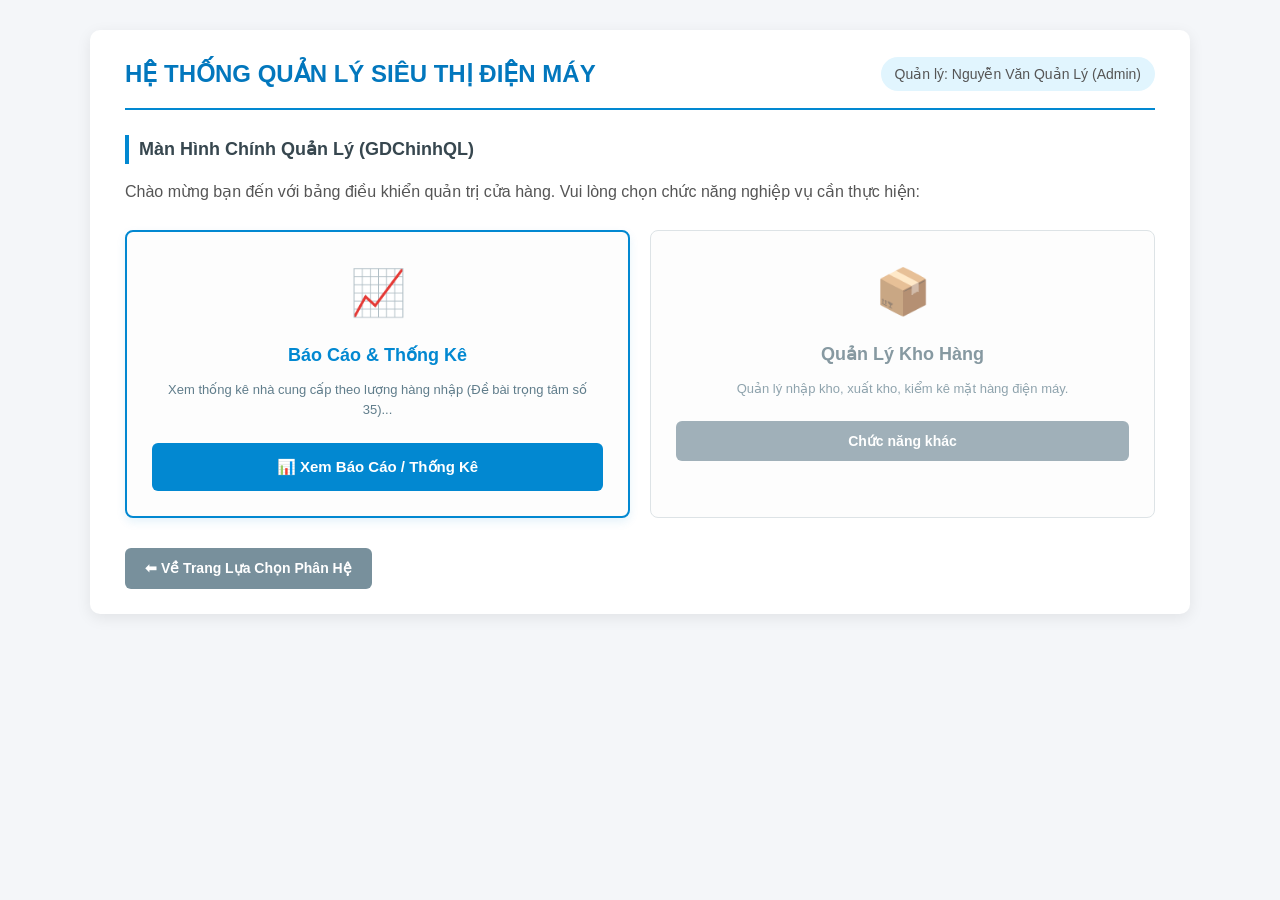
==== ShopMan/preview/GDChinhQL.html @ 8eb51df7 "Add files via upload" ====
<!DOCTYPE html>
<html lang="vi">
<head>
    <meta charset="UTF-8">
    <title>Trang Chủ Quản Lý - ShopMan</title>
    <link rel="stylesheet" href="../src/main/webapp/css/style.css">
</head>
<body>
    <div class="container">
        <div class="header">
            <h1>HỆ THỐNG QUẢN LÝ SIÊU THỊ ĐIỆN MÁY</h1>
            <div class="user-info">Quản lý: Nguyễn Văn Quản Lý (Admin)</div>
        </div>

        <h2 class="sub-header">Màn Hình Chính Quản Lý (GDChinhQL)</h2>
        <p style="margin-bottom: 25px; color: #555;">
            Chào mừng bạn đến với bảng điều khiển quản trị cửa hàng. Vui lòng chọn chức năng nghiệp vụ cần thực hiện:
        </p>

        <div style="display: grid; grid-template-columns: repeat(auto-fit, minmax(280px, 1fr)); gap: 20px; margin-bottom: 30px;">
            <div style="background: #fdfdfd; border: 2px solid #0288d1; padding: 25px; border-radius: 8px; text-align: center; box-shadow: 0 4px 10px rgba(2, 136, 209, 0.1);">
                <div style="font-size: 45px; margin-bottom: 12px;">📈</div>
                <h3 style="color: #0288d1; margin-bottom: 10px; font-size: 18px;">Báo Cáo & Thống Kê</h3>
                <p style="font-size: 13px; color: #607d8b; margin-bottom: 22px;">Xem thống kê nhà cung cấp theo lượng hàng nhập (Đề bài trọng tâm số 35)...</p>
                <a href="GDChonLoaiTK.html" class="btn btn-primary" style="width: 100%; padding: 12px; font-size: 15px;">📊 Xem Báo Cáo / Thống Kê</a>
            </div>

            <div style="background: #fdfdfd; border: 1px solid #cfd8dc; padding: 25px; border-radius: 8px; text-align: center; opacity: 0.7;">
                <div style="font-size: 45px; margin-bottom: 12px;">📦</div>
                <h3 style="color: #546e7a; margin-bottom: 10px; font-size: 18px;">Quản Lý Kho Hàng</h3>
                <p style="font-size: 13px; color: #607d8b; margin-bottom: 22px;">Quản lý nhập kho, xuất kho, kiểm kê mặt hàng điện máy.</p>
                <button class="btn btn-secondary" style="width: 100%; padding: 12px;" disabled>Chức năng khác</button>
            </div>
        </div>

        <div class="footer-nav">
            <a href="index.html" class="btn btn-secondary">⬅ Về Trang Lựa Chọn Phân Hệ</a>
        </div>
    </div>
</body>
</html>
---- ShopMan/src/main/webapp/css/style.css ----
/* ========================================================
   CSS STYLING CHO HỆ THỐNG QUẢN LÝ SIÊU THỊ ĐIỆN MÁY (SHOPMAN)
   PTTKHTTT - PTIT
======================================================== */

* {
    box-sizing: border-box;
    margin: 0;
    padding: 0;
    font-family: 'Segoe UI', Tahoma, Geneva, Verdana, sans-serif;
}

body {
    background-color: #f4f6f9;
    color: #333;
    line-height: 1.6;
}

.container {
    max-width: 1100px;
    margin: 30px auto;
    padding: 25px 35px;
    background: #ffffff;
    border-radius: 10px;
    box-shadow: 0 4px 15px rgba(0, 0, 0, 0.08);
}

.header {
    border-bottom: 2px solid #0288d1;
    padding-bottom: 15px;
    margin-bottom: 25px;
    display: flex;
    justify-content: space-between;
    align-items: center;
}

.header h1 {
    color: #0277bd;
    font-size: 24px;
    text-transform: uppercase;
}

.header .user-info {
    font-size: 14px;
    color: #555;
    background: #e1f5fe;
    padding: 6px 14px;
    border-radius: 20px;
    font-weight: 500;
}

.sub-header {
    color: #37474f;
    font-size: 18px;
    margin-bottom: 15px;
    border-left: 4px solid #0288d1;
    padding-left: 10px;
}

/* Form & Input controls */
.search-box, .filter-box {
    background: #f8f9fa;
    padding: 20px;
    border-radius: 8px;
    margin-bottom: 25px;
    border: 1px solid #e0e0e0;
}

.form-group {
    display: flex;
    gap: 15px;
    align-items: center;
    flex-wrap: wrap;
}

.form-group label {
    font-weight: 600;
    color: #455a64;
}

input[type="text"], input[type="date"], select {
    padding: 9px 14px;
    border: 1px solid #cfd8dc;
    border-radius: 6px;
    font-size: 14px;
    outline: none;
    transition: 0.2s border-color;
}

input[type="text"]:focus, input[type="date"]:focus, select:focus {
    border-color: #0288d1;
}

.btn {
    display: inline-block;
    padding: 9px 20px;
    border: none;
    border-radius: 6px;
    font-size: 14px;
    font-weight: 600;
    cursor: pointer;
    text-decoration: none;
    transition: 0.2s background;
    text-align: center;
}

.btn-primary {
    background: #0288d1;
    color: #ffffff;
}

.btn-primary:hover {
    background: #01579b;
}

.btn-secondary {
    background: #78909c;
    color: #ffffff;
}

.btn-secondary:hover {
    background: #546e7a;
}

.btn-success {
    background: #2e7d32;
    color: #ffffff;
}

.btn-success:hover {
    background: #1b5e20;
}

/* Bảng dữ liệu Table */
.data-table {
    width: 100%;
    border-collapse: collapse;
    margin-top: 15px;
    margin-bottom: 25px;
}

.data-table th, .data-table td {
    padding: 12px 14px;
    border: 1px solid #e0e0e0;
    text-align: left;
    font-size: 14px;
}

.data-table th {
    background-color: #0288d1;
    color: #ffffff;
    font-weight: 600;
    text-transform: uppercase;
    font-size: 13px;
    letter-spacing: 0.5px;
}

.data-table tr:nth-child(even) {
    background-color: #f9fbfd;
}

.data-table tr:hover {
    background-color: #e1f5fe;
}

.data-table td.text-center {
    text-align: center;
}

.data-table td.text-right {
    text-align: right;
}

.data-table tr.total-row {
    background-color: #fff9c4 !important;
    font-weight: bold;
    color: #b71c1c;
}

/* Chi tiết Card Info */
.info-card {
    background: #fafafa;
    border: 1px solid #e0e0e0;
    border-radius: 8px;
    padding: 20px;
    margin-bottom: 20px;
}

.info-row {
    display: flex;
    margin-bottom: 12px;
}

.info-label {
    width: 220px;
    font-weight: 600;
    color: #546e7a;
}

.info-value {
    flex: 1;
    color: #263238;
}

/* Alert Thông báo */
.alert {
    padding: 14px 18px;
    border-radius: 6px;
    margin-bottom: 20px;
    font-size: 14px;
}

.alert-danger {
    background: #ffebee;
    color: #c62828;
    border: 1px solid #ffcdd2;
}

.alert-info {
    background: #e1f5fe;
    color: #0277bd;
    border: 1px solid #b3e5fc;
}

.footer-nav {
    margin-top: 25px;
    display: flex;
    justify-content: space-between;
    align-items: center;
}
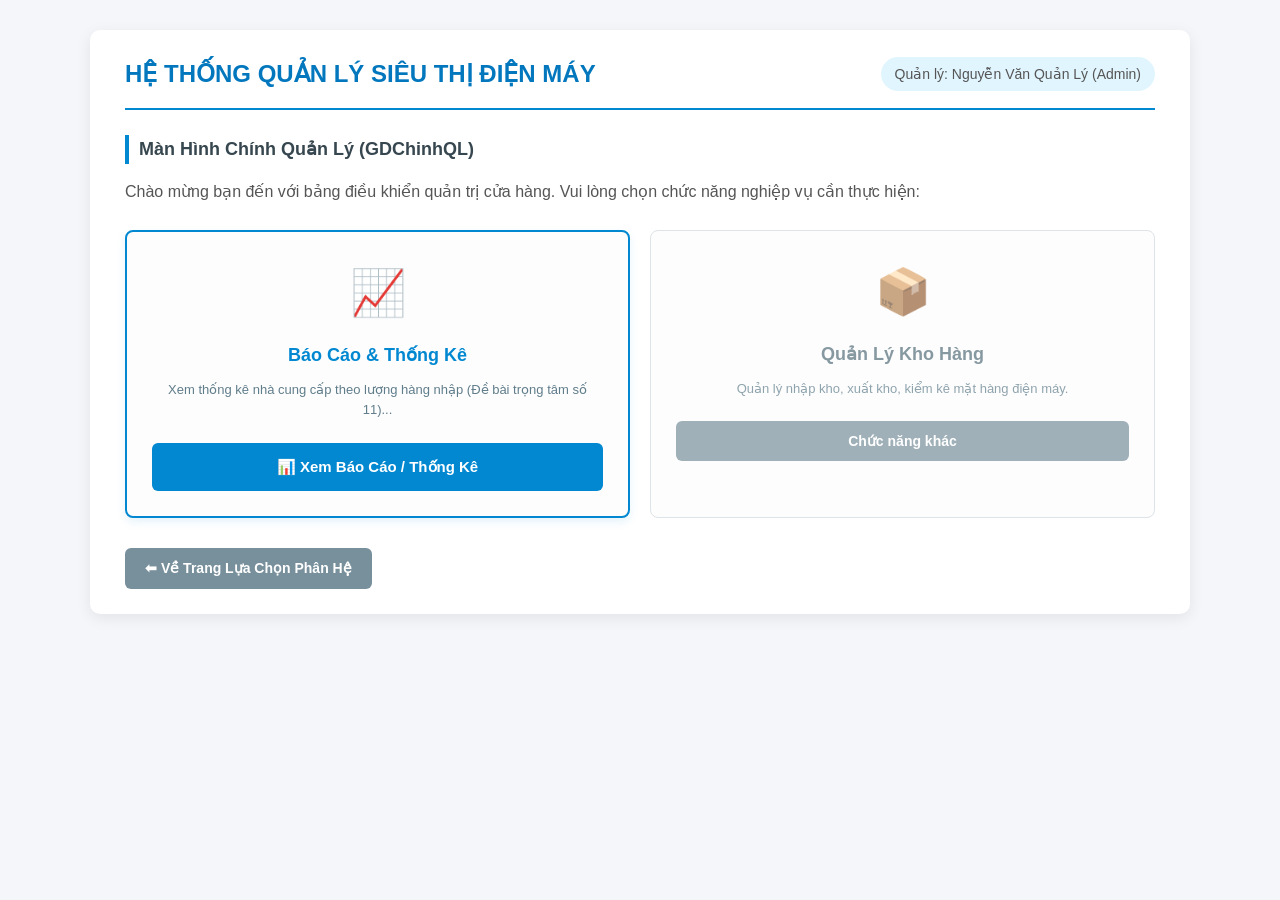
==== commit 6886725e: "Add files via upload" ====
--- a/ShopMan/preview/GDChinhQL.html
+++ b/ShopMan/preview/GDChinhQL.html
@@ -21,7 +21,7 @@
             <div style="background: #fdfdfd; border: 2px solid #0288d1; padding: 25px; border-radius: 8px; text-align: center; box-shadow: 0 4px 10px rgba(2, 136, 209, 0.1);">
                 <div style="font-size: 45px; margin-bottom: 12px;">📈</div>
                 <h3 style="color: #0288d1; margin-bottom: 10px; font-size: 18px;">Báo Cáo & Thống Kê</h3>
-                <p style="font-size: 13px; color: #607d8b; margin-bottom: 22px;">Xem thống kê nhà cung cấp theo lượng hàng nhập (Đề bài trọng tâm số 35)...</p>
+                <p style="font-size: 13px; color: #607d8b; margin-bottom: 22px;">Xem thống kê nhà cung cấp theo lượng hàng nhập (Đề bài trọng tâm số 11)...</p>
                 <a href="GDChonLoaiTK.html" class="btn btn-primary" style="width: 100%; padding: 12px; font-size: 15px;">📊 Xem Báo Cáo / Thống Kê</a>
             </div>
 
